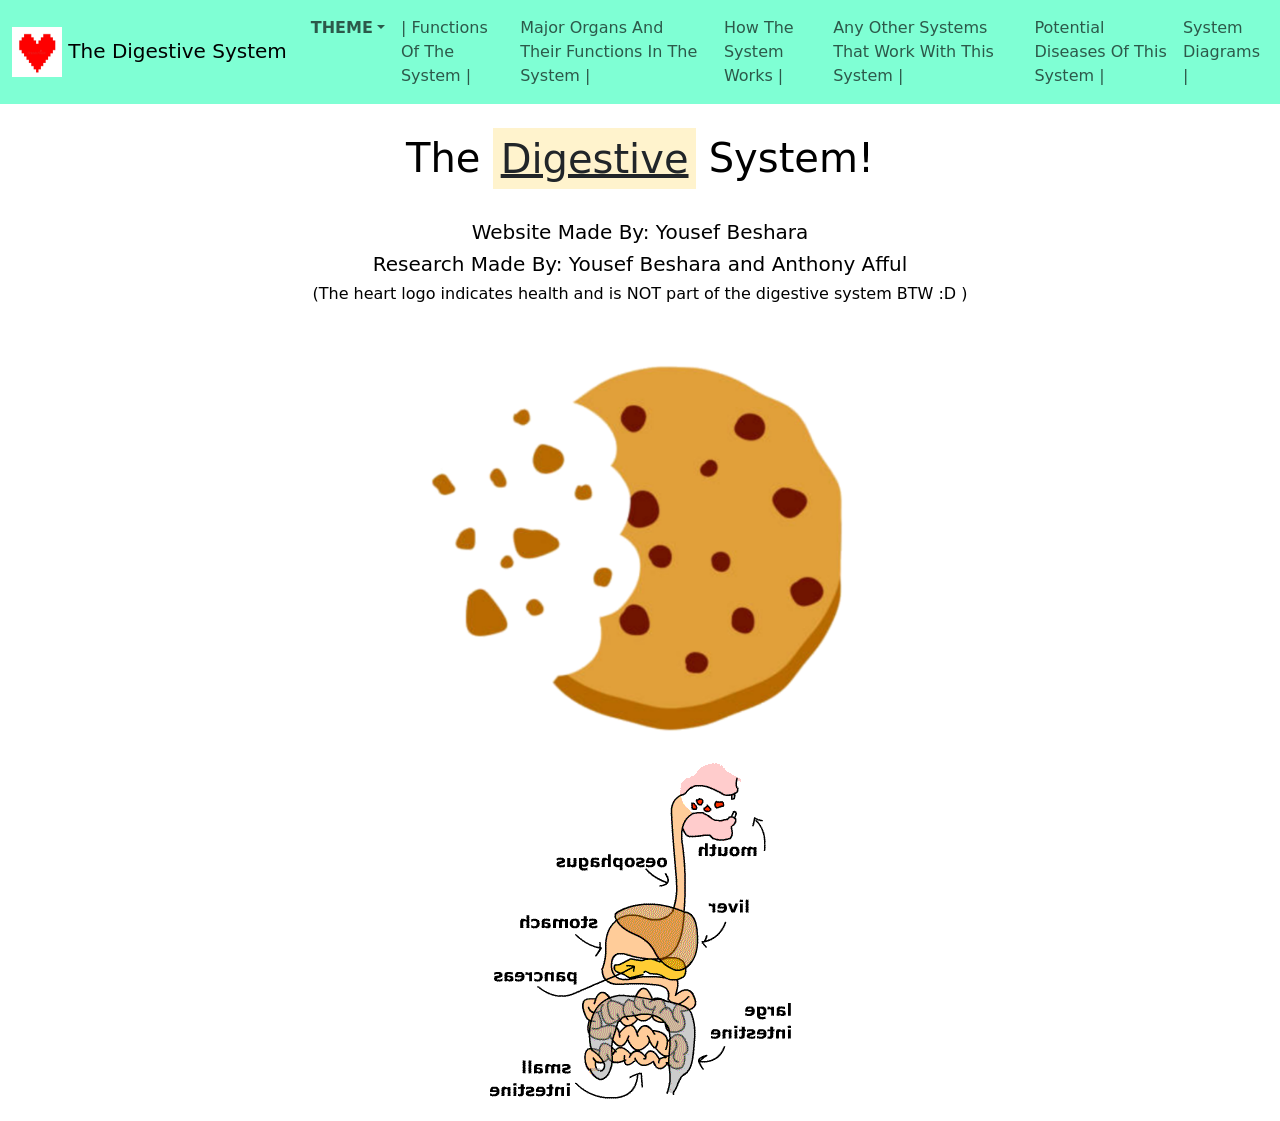
==== index.html @ 32a918cf "Fixing the wrongly flipped diagram" ====
<!DOCTYPE html>
<html lang="en">
<head>
    <meta charset="UTF-8">
    <meta name="viewport" content="width=device-width, initial-scale=1.0">
    <script src="script.js" defer></script>
    <script src="userTheme.js" defer></script>
    <link rel="stylesheet" href="styles.css">
    <link href="https://cdn.jsdelivr.net/npm/bootstrap@5.3.8/dist/css/bootstrap.min.css" rel="stylesheet" integrity="sha384-sRIl4kxILFvY47J16cr9ZwB07vP4J8+LH7qKQnuqkuIAvNWLzeN8tE5YBujZqJLB" crossorigin="anonymous">
    <title>Human Body Systems</title>
</head>
<body>
    <script src="https://cdn.jsdelivr.net/npm/bootstrap@5.3.8/dist/js/bootstrap.bundle.min.js" integrity="sha384-FKyoEForCGlyvwx9Hj09JcYn3nv7wiPVlz7YYwJrWVcXK/BmnVDxM+D2scQbITxI" crossorigin="anonymous"></script>
    <nav class="navbar navbar-expand-lg" style="background-color: aquamarine;">
    <div class="container-fluid">
        <a class="navbar-brand" href="index.html">
            <img src="assets/health-logo.webp" alt="Health Logo" width="50" height="50">
            The Digestive System</a>
        <button class="navbar-toggler" type="button" data-bs-toggle="collapse" data-bs-target="#navbarNavAltMarkup" aria-controls="navbarNavAltMarkup" aria-expanded="false" aria-label="Toggle navigation">
        <span class="navbar-toggler-icon"></span>
        </button>
        <div class="collapse navbar-collapse" id="navbarNavAltMarkup">
        <div class="navbar-nav">
           <li class="nav-item dropdown">
              <a class="nav-link dropdown-toggle" href="#" role="button" data-bs-toggle="dropdown" aria-expanded="false"><b>THEME</b></a>
              <ul class="dropdown-menu">
                  <li><a id="lightmode" class="dropdown-item" href="#">Light Mode</a></li>
                  <li><a id="darkmode" class="dropdown-item" href="#">Dark Mode</a></li>
              </ul>
           </li>
           <a class="nav-link" href="functions.html">| Functions Of The System |</a>
           <a class="nav-link" href="organs.html">Major Organs And Their Functions In The System |</a>
           <a class="nav-link" href="how_system_works.html">How The System Works | </a>
           <a class="nav-link" href="other_systems.html">Any Other Systems That Work With This System |</a>
           <a class="nav-link" href="diseases.html">Potential Diseases Of This System |</a>
           <a class="nav-link" href="diagrams.html">System Diagrams |</a>
        </div>
        </div>
    </div>
    </nav>
    <div class="main-content" style="margin: 30px;">
        <h1>The <mark><u>Digestive</u></mark> System!</h1>
    </div>
    <div class="main-content">
        <h5>Website Made By: Yousef Beshara</h2>
    </div>
    <div class="main-content">
        <h5>Research Made By: Yousef Beshara and Anthony Afful</h2>
    </div>
    <div class="main-content">
        <h6>(The heart logo indicates health and is NOT part of the digestive system BTW :D )</h2>
    </div>
    <div class="main-content">
        <img src="assets/cookie.png" width="450" height="450" alt="Half Bitten Cookie">
    </div>
    <div class="main-content">
        <img style="transform: scaleX(-1)" src="assets/digestive_system_diagram_gif.gif" alt="Diagram GIF">
    </div>
</body>
</html>
---- styles.css ----
.main-content
{
    display: flex;
    flex-wrap: wrap;
    align-content: center;
    justify-content: center;
}
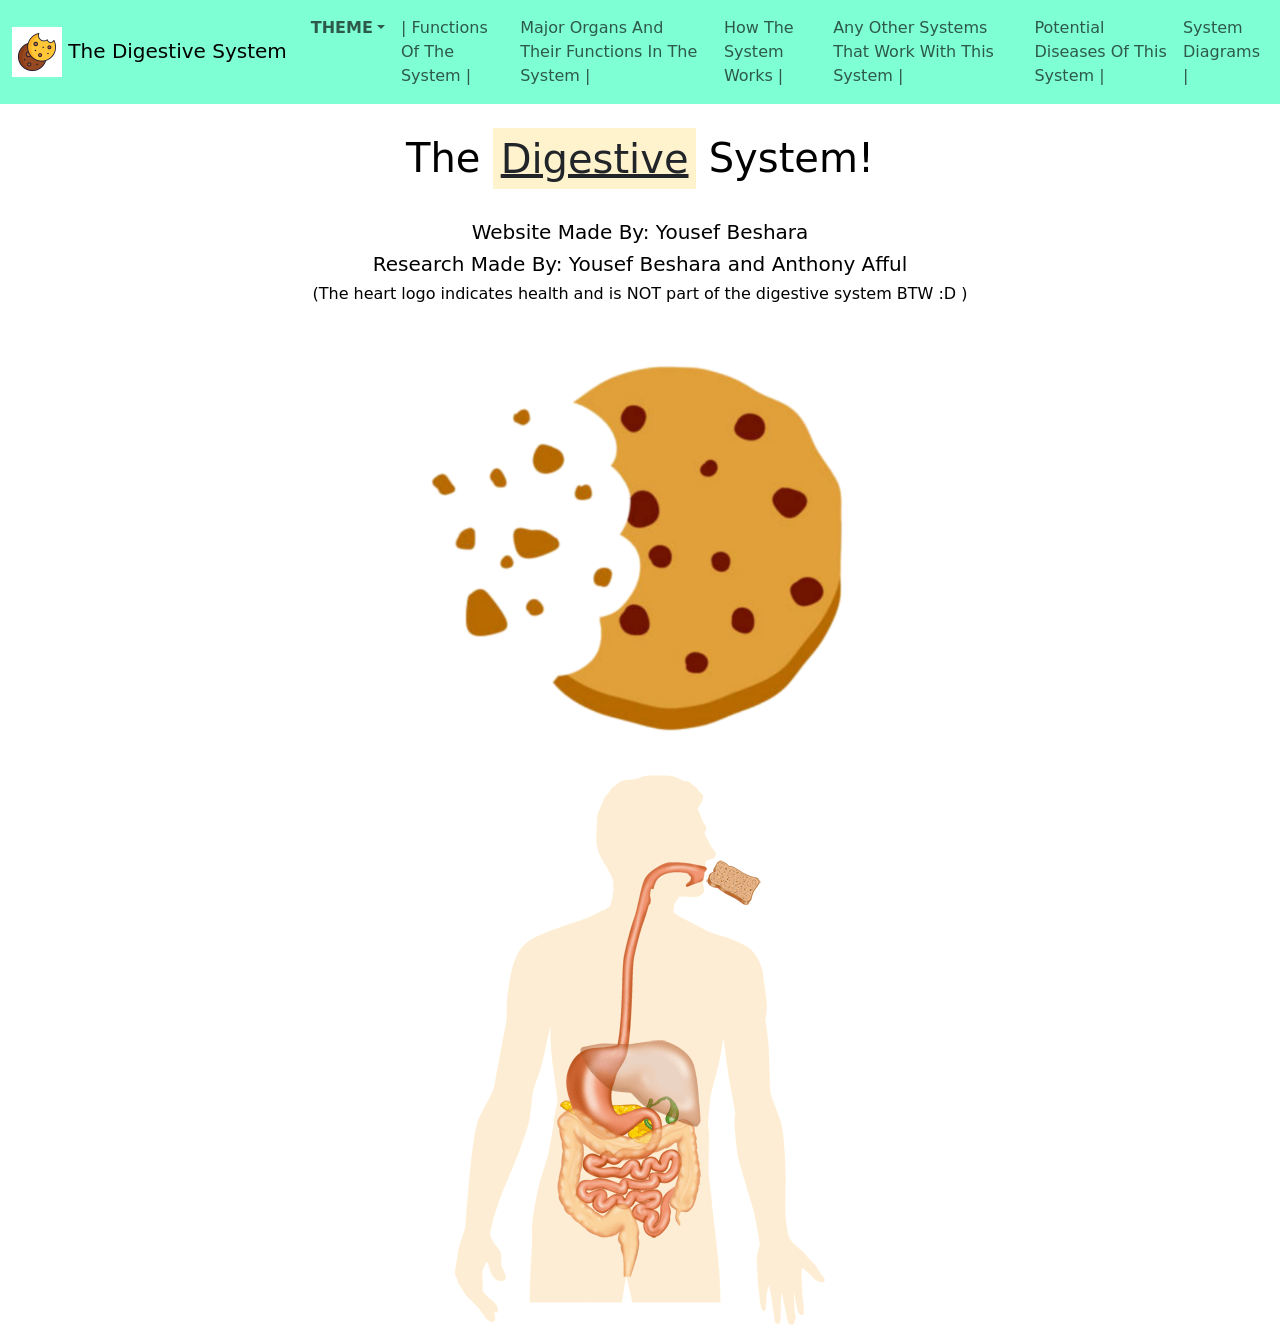
==== commit bf41af61: "Fixed weird diagram on index.html, and updated the top left logo." ====
--- a/index.html
+++ b/index.html
@@ -14,7 +14,7 @@
     <nav class="navbar navbar-expand-lg" style="background-color: aquamarine;">
     <div class="container-fluid">
         <a class="navbar-brand" href="index.html">
-            <img src="assets/health-logo.webp" alt="Health Logo" width="50" height="50">
+            <img src="assets/cookie_logo.gif" alt="Health Logo" width="50" height="50">
             The Digestive System</a>
         <button class="navbar-toggler" type="button" data-bs-toggle="collapse" data-bs-target="#navbarNavAltMarkup" aria-controls="navbarNavAltMarkup" aria-expanded="false" aria-label="Toggle navigation">
         <span class="navbar-toggler-icon"></span>
@@ -48,7 +48,7 @@
         <h5>Research Made By: Yousef Beshara and Anthony Afful</h2>
     </div>
     <div class="main-content">
-        <h6>(The heart logo indicates health and is NOT part of the digestive system BTW :D )</h2>
+        <h6>(The heart logo indicates health and is NOT part of the digestive system BTW :D )</h6>
     </div>
     <div class="main-content">
         <img src="assets/cookie.png" width="450" height="450" alt="Half Bitten Cookie">
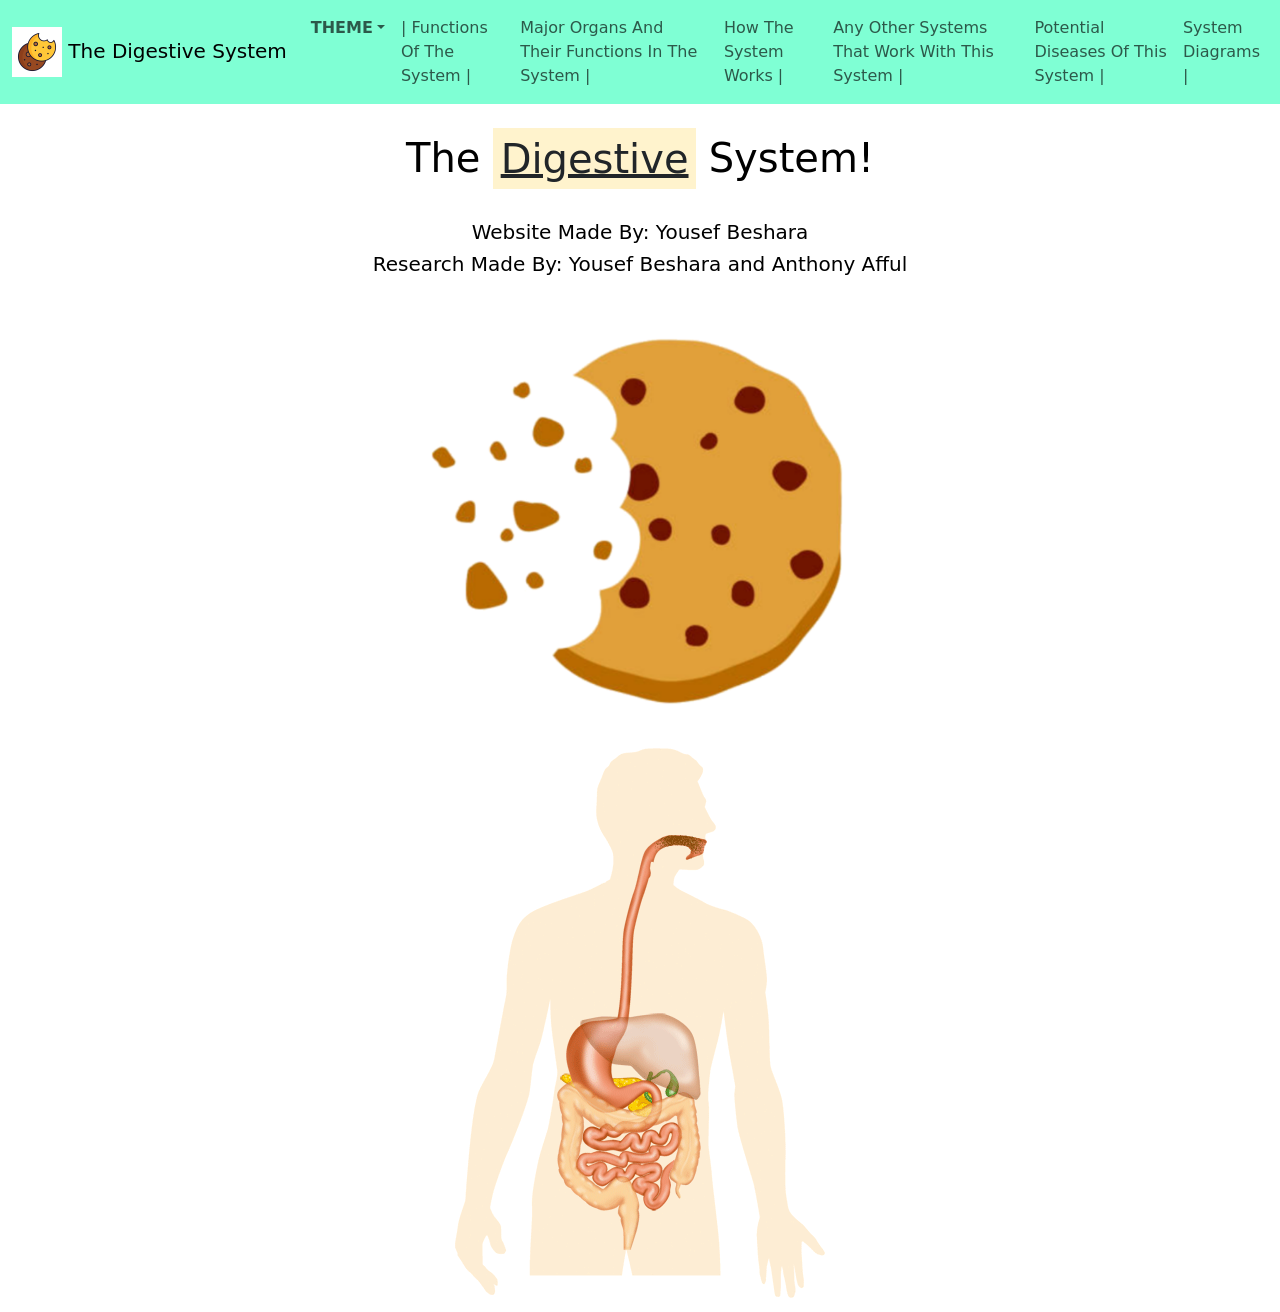
==== commit 0fcd8177: "Removed the appology on index.html." ====
--- a/index.html
+++ b/index.html
@@ -48,9 +48,6 @@
         <h5>Research Made By: Yousef Beshara and Anthony Afful</h2>
     </div>
     <div class="main-content">
-        <h6>(The heart logo indicates health and is NOT part of the digestive system BTW :D )</h6>
-    </div>
-    <div class="main-content">
         <img src="assets/cookie.png" width="450" height="450" alt="Half Bitten Cookie">
     </div>
     <div class="main-content">
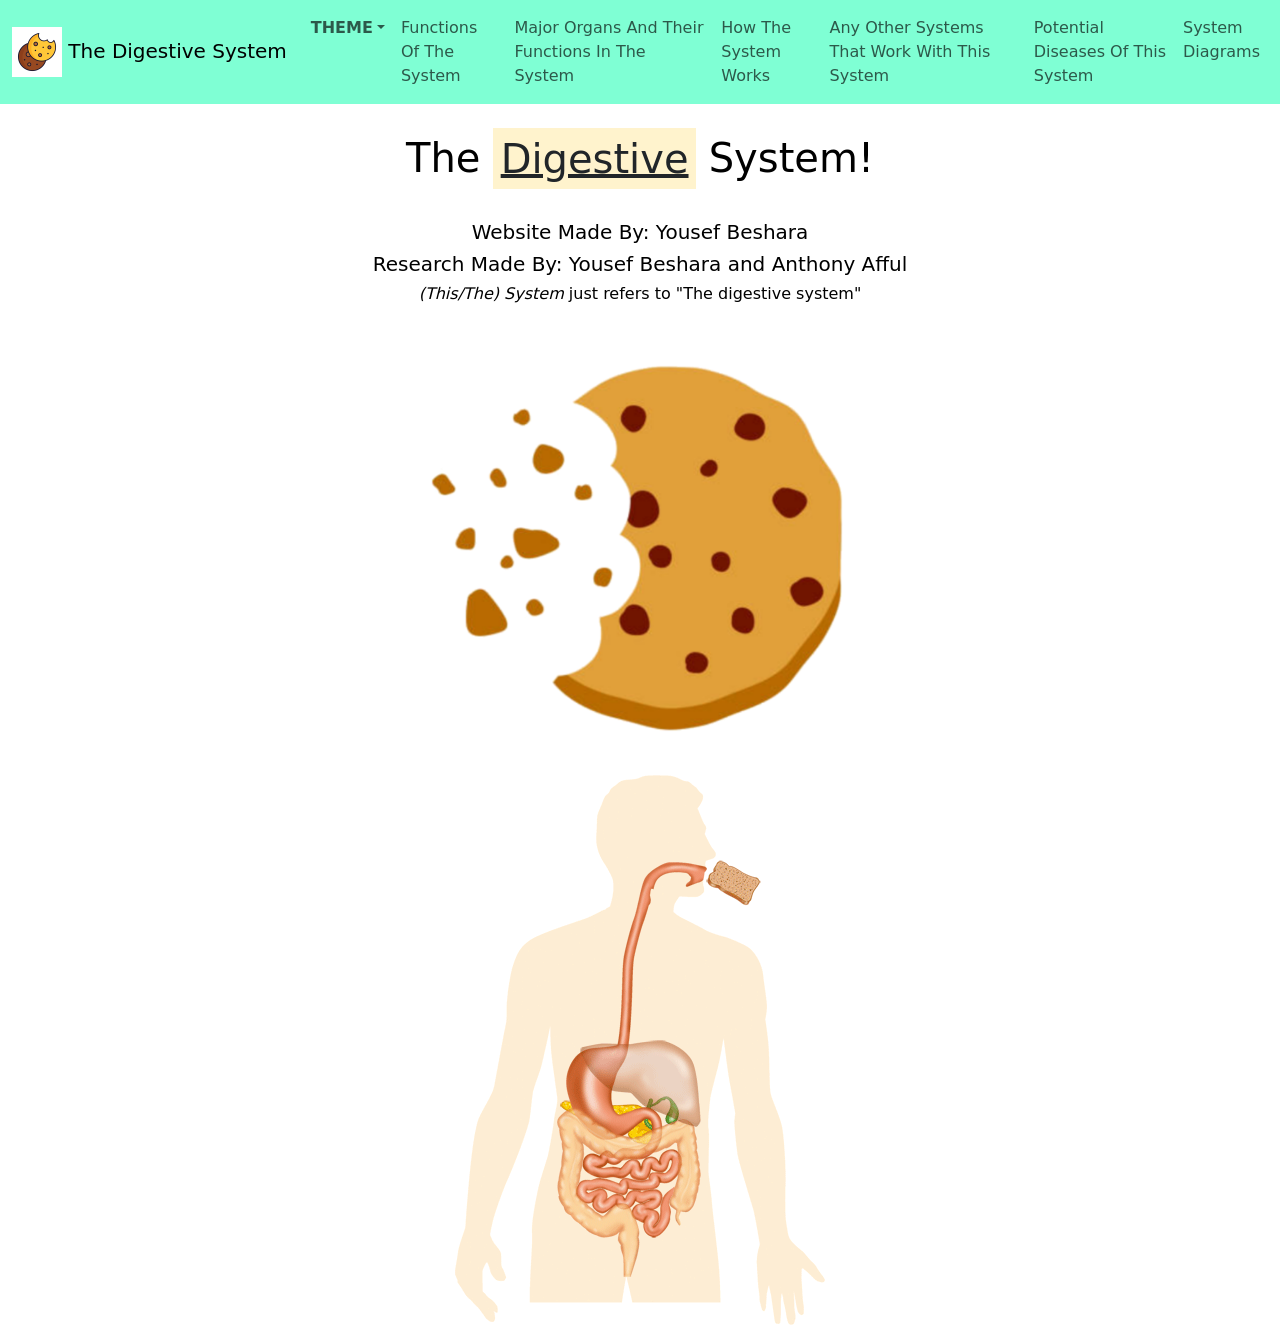
==== commit 6799031e: "Removed unwanted UI additions, found and fixed more improper closing h tags, and added a definition " ====
--- a/index.html
+++ b/index.html
@@ -28,12 +28,12 @@
                   <li><a id="darkmode" class="dropdown-item" href="#">Dark Mode</a></li>
               </ul>
            </li>
-           <a class="nav-link" href="functions.html">| Functions Of The System |</a>
-           <a class="nav-link" href="organs.html">Major Organs And Their Functions In The System |</a>
-           <a class="nav-link" href="how_system_works.html">How The System Works | </a>
-           <a class="nav-link" href="other_systems.html">Any Other Systems That Work With This System |</a>
-           <a class="nav-link" href="diseases.html">Potential Diseases Of This System |</a>
-           <a class="nav-link" href="diagrams.html">System Diagrams |</a>
+           <a class="nav-link" href="functions.html">Functions Of The System</a>
+           <a class="nav-link" href="organs.html">Major Organs And Their Functions In The System</a>
+           <a class="nav-link" href="how_system_works.html">How The System Works</a>
+           <a class="nav-link" href="other_systems.html">Any Other Systems That Work With This System</a>
+           <a class="nav-link" href="diseases.html">Potential Diseases Of This System</a>
+           <a class="nav-link" href="diagrams.html">System Diagrams</a>
         </div>
         </div>
     </div>
@@ -42,10 +42,13 @@
         <h1>The <mark><u>Digestive</u></mark> System!</h1>
     </div>
     <div class="main-content">
-        <h5>Website Made By: Yousef Beshara</h2>
+        <h5>Website Made By: Yousef Beshara</h5>
     </div>
     <div class="main-content">
-        <h5>Research Made By: Yousef Beshara and Anthony Afful</h2>
+        <h5>Research Made By: Yousef Beshara and Anthony Afful</h5>
+    </div>
+    <div class="main-content">
+        <h6><i>(This/The) System</i> just refers to "The digestive system"</h6>
     </div>
     <div class="main-content">
         <img src="assets/cookie.png" width="450" height="450" alt="Half Bitten Cookie">
--- a/styles.css
+++ b/styles.css
@@ -4,4 +4,10 @@
     flex-wrap: wrap;
     align-content: center;
     justify-content: center;
+}
+
+td, th, tr
+{
+    border: 5px solid rgb(4, 0, 255) !important;
+    padding: 5px;
 }
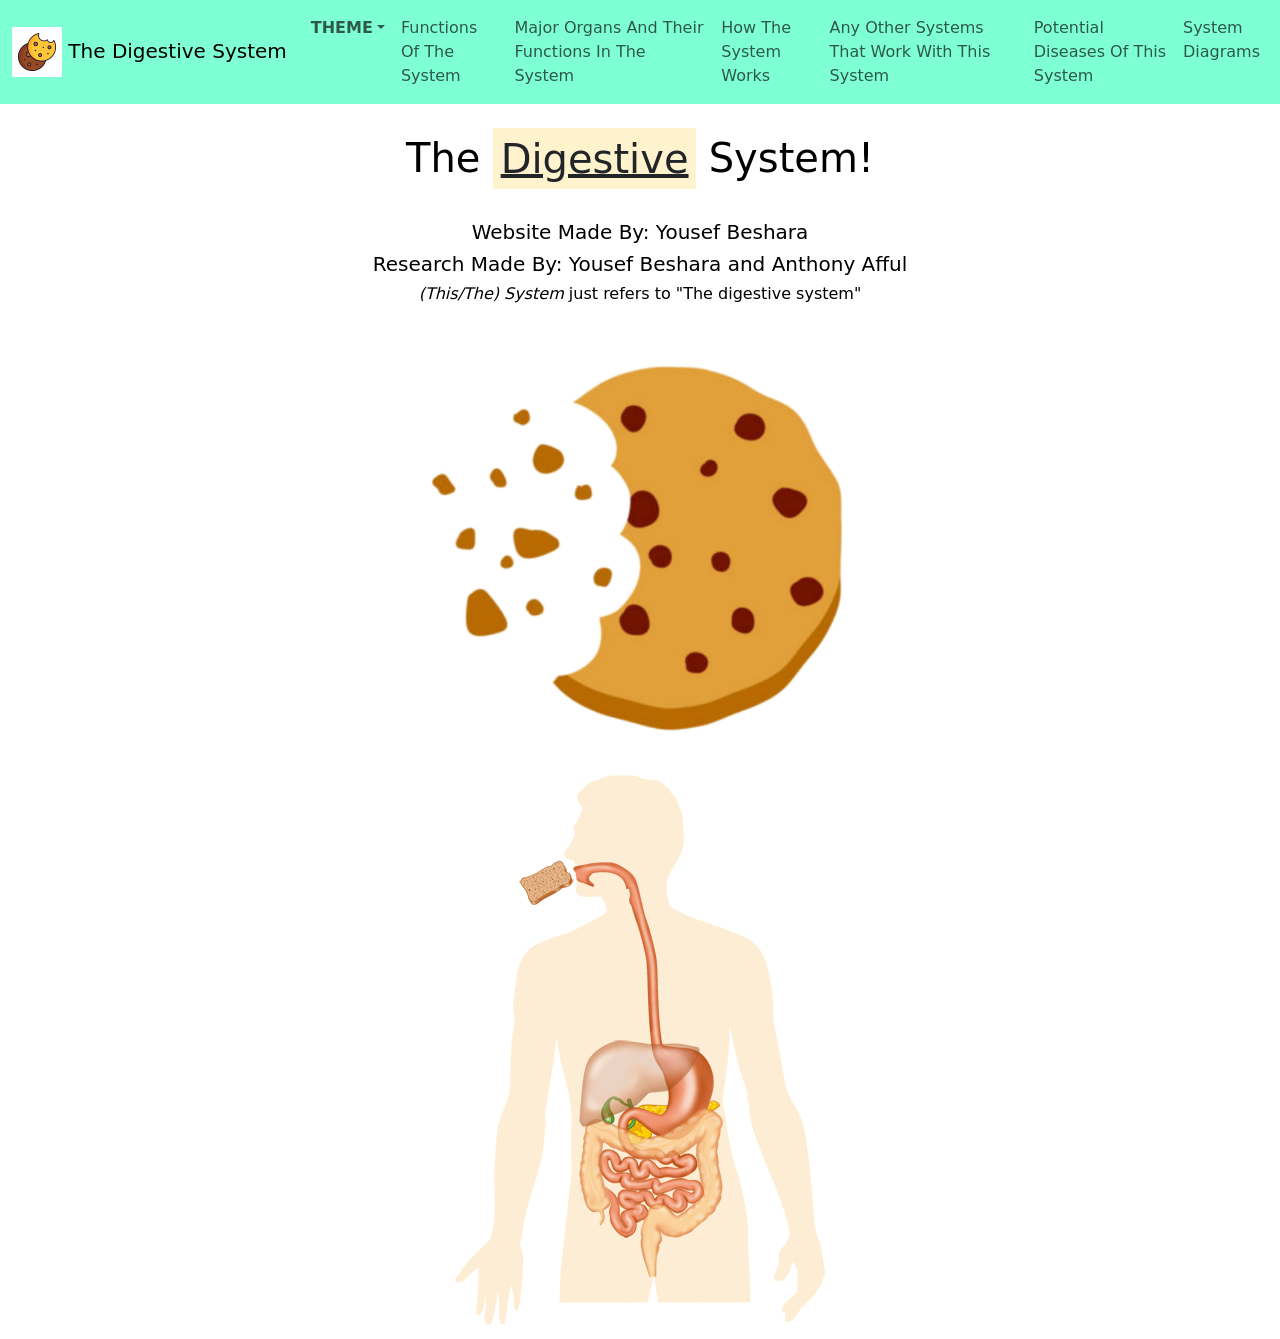
==== commit 112ca0cc: "Fixed flipped diagram" ====
--- a/index.html
+++ b/index.html
@@ -54,7 +54,7 @@
         <img src="assets/cookie.png" width="450" height="450" alt="Half Bitten Cookie">
     </div>
     <div class="main-content">
-        <img style="transform: scaleX(-1)" src="assets/digestive_system_diagram_gif.gif" alt="Diagram GIF">
+        <img src="assets/digestive_system_diagram_gif.gif" alt="Diagram GIF">
     </div>
 </body>
 </html>
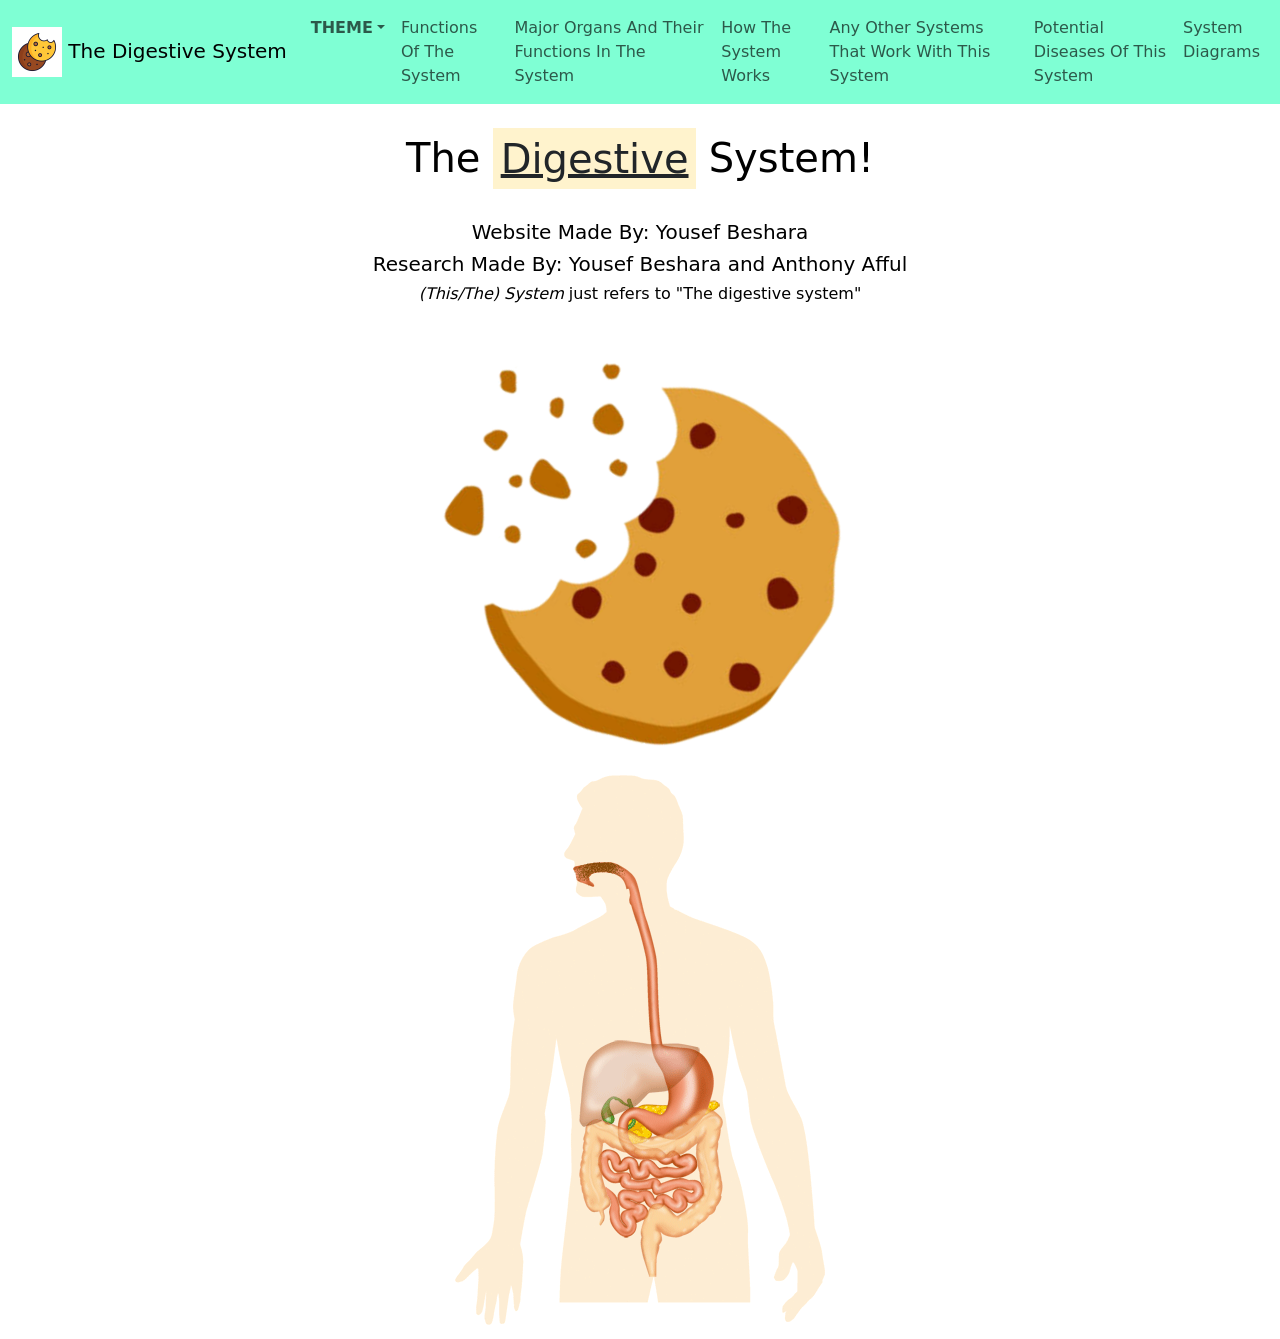
==== commit 5df47080: "rotated cookie image by 35 degrees" ====
--- a/index.html
+++ b/index.html
@@ -51,7 +51,7 @@
         <h6><i>(This/The) System</i> just refers to "The digestive system"</h6>
     </div>
     <div class="main-content">
-        <img src="assets/cookie.png" width="450" height="450" alt="Half Bitten Cookie">
+        <img style="rotate: 35deg;" src="assets/cookie.png" width="450" height="450" alt="Half Bitten Cookie">
     </div>
     <div class="main-content">
         <img src="assets/digestive_system_diagram_gif.gif" alt="Diagram GIF">
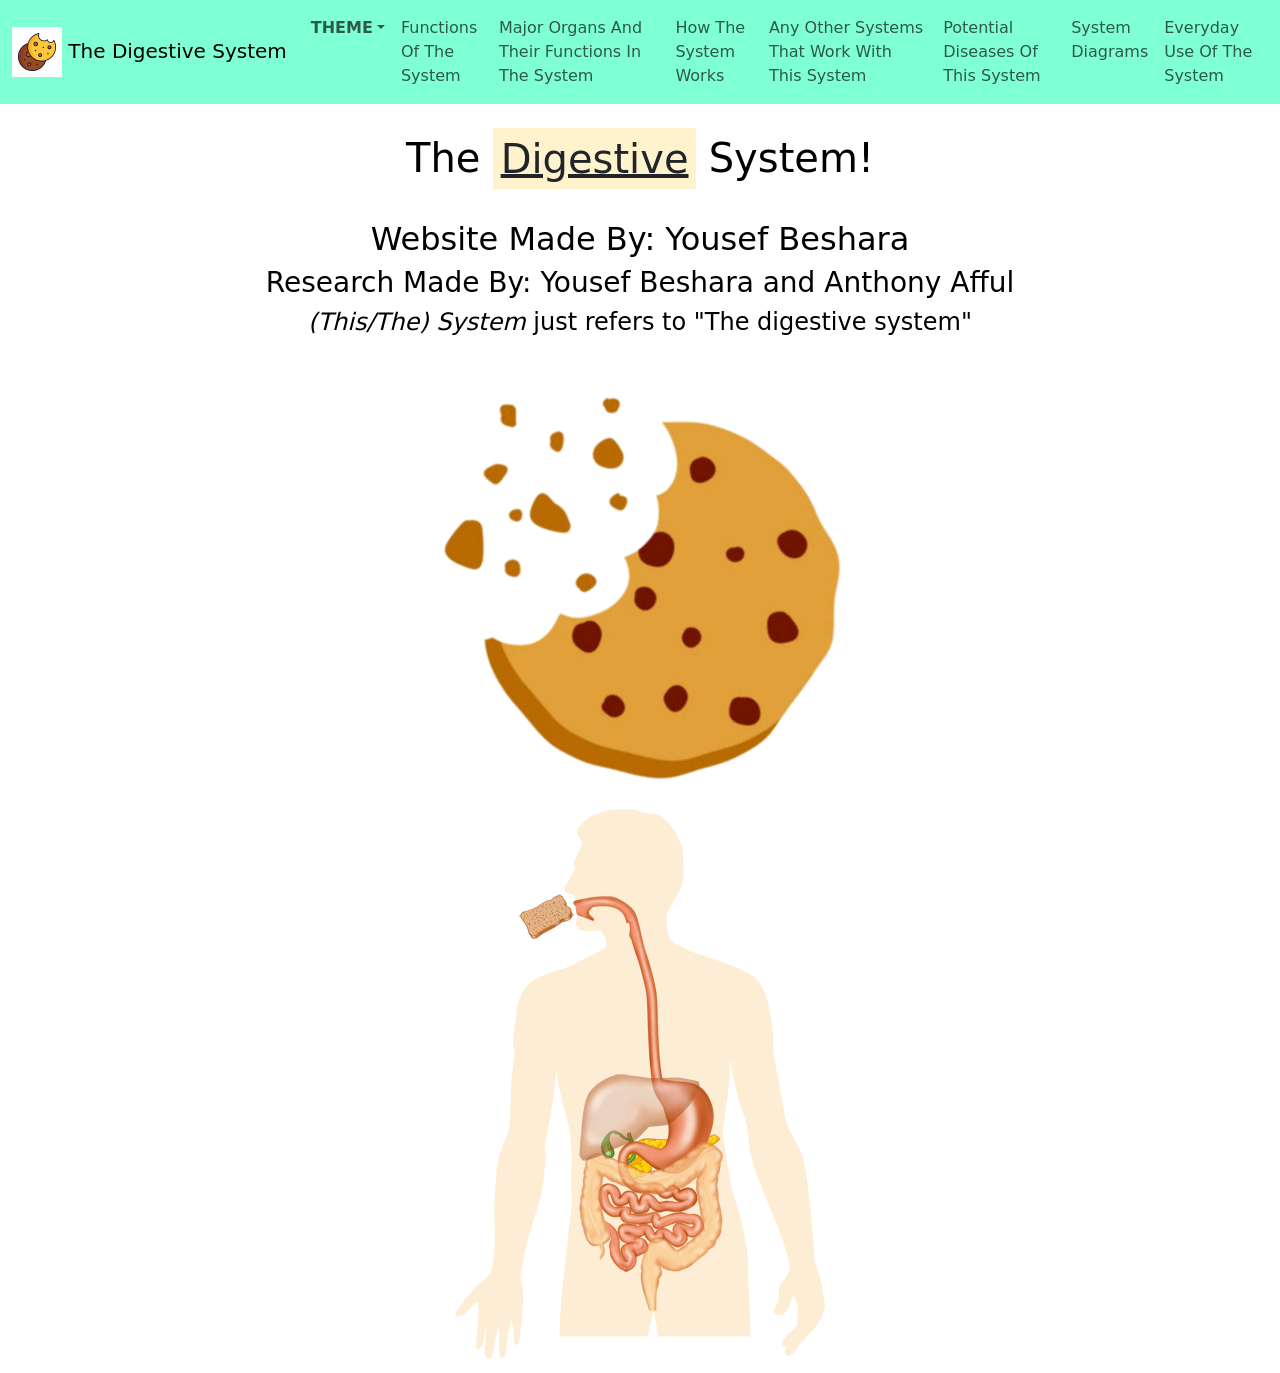
==== commit af16a0f0: "More bug fixes and UI improvements" ====
--- a/index.html
+++ b/index.html
@@ -21,19 +21,18 @@
         </button>
         <div class="collapse navbar-collapse" id="navbarNavAltMarkup">
         <div class="navbar-nav">
-           <li class="nav-item dropdown">
-              <a class="nav-link dropdown-toggle" href="#" role="button" data-bs-toggle="dropdown" aria-expanded="false"><b>THEME</b></a>
-              <ul class="dropdown-menu">
-                  <li><a id="lightmode" class="dropdown-item" href="#">Light Mode</a></li>
-                  <li><a id="darkmode" class="dropdown-item" href="#">Dark Mode</a></li>
-              </ul>
-           </li>
+            <a class="nav-link dropdown-toggle" href="#" role="button" data-bs-toggle="dropdown" aria-expanded="false"><b>THEME</b></a>
+            <ul class="dropdown-menu">
+                <li><a id="lightmode" class="dropdown-item" href="#">Light Mode</a></li>
+                <li><a id="darkmode" class="dropdown-item" href="#">Dark Mode</a></li>
+            </ul>
            <a class="nav-link" href="functions.html">Functions Of The System</a>
            <a class="nav-link" href="organs.html">Major Organs And Their Functions In The System</a>
            <a class="nav-link" href="how_system_works.html">How The System Works</a>
            <a class="nav-link" href="other_systems.html">Any Other Systems That Work With This System</a>
            <a class="nav-link" href="diseases.html">Potential Diseases Of This System</a>
            <a class="nav-link" href="diagrams.html">System Diagrams</a>
+           <a class="nav-link" href="everyday_use.html">Everyday Use Of The System</a>
         </div>
         </div>
     </div>
@@ -42,13 +41,13 @@
         <h1>The <mark><u>Digestive</u></mark> System!</h1>
     </div>
     <div class="main-content">
-        <h5>Website Made By: Yousef Beshara</h5>
+        <h2>Website Made By: Yousef Beshara</h2>
     </div>
     <div class="main-content">
-        <h5>Research Made By: Yousef Beshara and Anthony Afful</h5>
+        <h3>Research Made By: Yousef Beshara and Anthony Afful</h3>
     </div>
     <div class="main-content">
-        <h6><i>(This/The) System</i> just refers to "The digestive system"</h6>
+        <h4><i>(This/The) System</i> just refers to "The digestive system"</h4>
     </div>
     <div class="main-content">
         <img style="rotate: 35deg;" src="assets/cookie.png" width="450" height="450" alt="Half Bitten Cookie">
--- a/styles.css
+++ b/styles.css
@@ -4,10 +4,16 @@
     flex-wrap: wrap;
     align-content: center;
     justify-content: center;
+    text-align: center;
 }
 
 td, th, tr
 {
     border: 5px solid rgb(4, 0, 255) !important;
     padding: 5px;
+}
+
+.hide_numbering
+{
+    list-style-type: none;
 }
